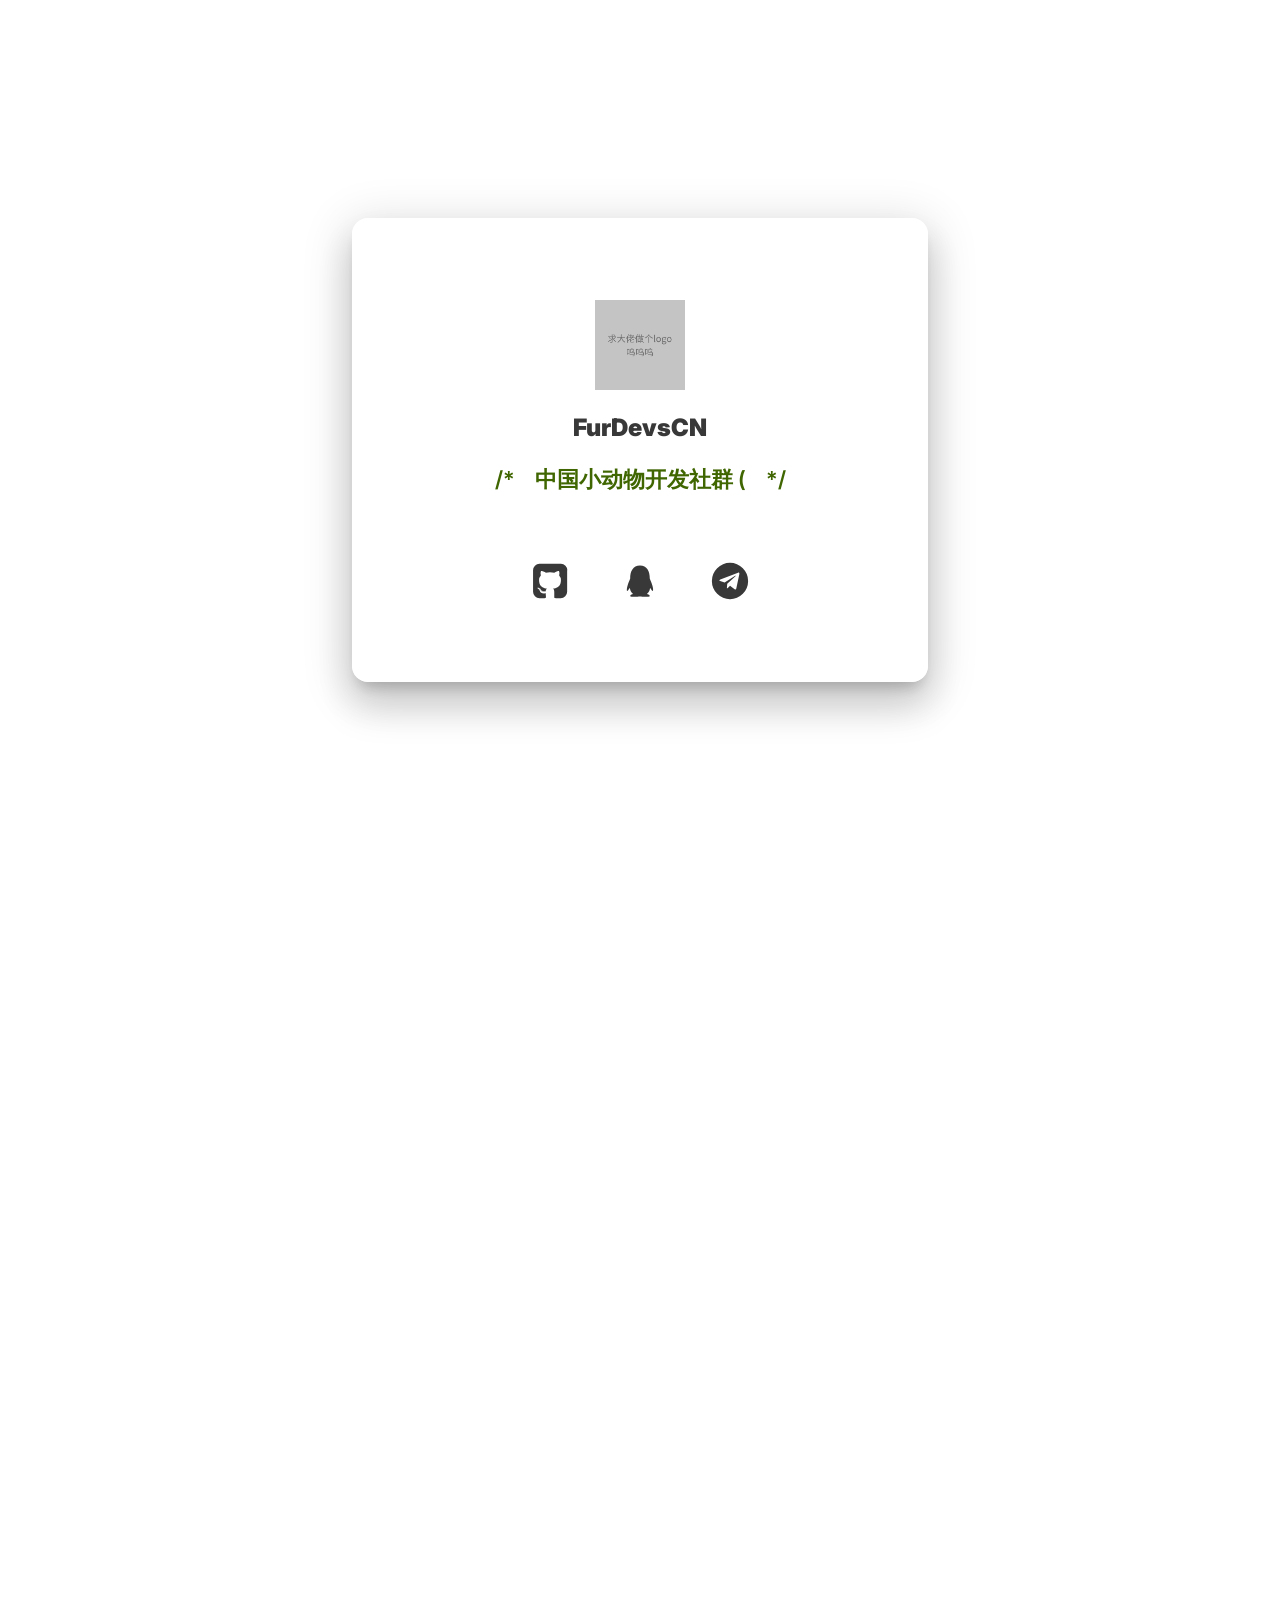
==== docs/index.html @ 35a9b88a "小优化一下 增加 字重 修改 卡片不透明度 增加 悬浮提示的文字阴影 修改 ”注释“的颜色" ====
<!doctype html>
<html>

<head>
    <meta charset="utf-8">
    <meta name="viewport" content="width=device-width,initial-scale=1.0,maximum-scale=1.0,user-scalable=0">
    <meta lang="zh-cn">
    <title>FurDevsCN</title>
    <link rel="preconnect" href="https://fonts.gstatic.com">
    <link href="https://fonts.googleapis.com/css2?family=Inter:wght@300;400;500;600;700&display=swap" rel="stylesheet">
    <script src="index.js"></script>
    <link rel="stylesheet" href="index.css">
    <!--

    FurDevsCN Index (https://github.com/FurDevsCN/FurDevsCN)

    由以下成员制作

    大笨比玖叁 (@colour93 https://github.com/colour93)

	银灵魂酱 (@yinlinghunjiang https://github.com/yinlinghunjiang)

    大笨比夙宸 (@SuChenawa https://github.com/suchenawa)

    欢迎加入小动物开发交流群 https://dev.furl.ltd

-->
</head>

<body>
    <div class="page p-1">
        <div class="card">
            <div class="logo">
                <p style="text-align: center;">

                    <img src="assets/temp_logo.png" alt="临时logo" width="100px" height="90px">

                </p>
                <span>FurDevsCN</span>
            </div>
            <div class="bio">
                <span>/* </span>
                <p class="bio-text">_</p>
                <span> */</span>
            </div>
            <div class="contact">
                <a aria-label="GitHub @FurDevsCN" href="https://github.com/FurDevsCN" class="github">
                    <svg class="svglogo textcolor-gray"
                        style="vertical-align: middle;fill: currentColor;overflow: hidden;" viewBox="0 0 1024 1024"
                        version="1.1" xmlns="http://www.w3.org/2000/svg" p-id="4235">
                        <path
                            d="M298.285714 772.571429q-4.571429 5.142857-11.428571-1.714286-7.428571-6.285714-2.285714-10.857143 4.571429-5.142857 11.428571 1.714286 6.857143 6.285714 2.285714 10.857143zm-24-34.857143q5.142857 6.857143 0 10.857143-4.571429 3.428571-9.714286-4t0-10.285714q5.142857-4 9.714286 3.428571zm-34.857143-34.285714q-2.857143 4-7.428571 1.142857-5.714286-2.857143-4-6.857143 1.714286-2.857143 7.428571-1.142857 5.714286 2.857143 4 6.857143zm17.714286 19.428571q-3.428571 4-9.142857-1.714286-5.142857-6.285714-1.142857-9.142857 3.428571-3.428571 9.142857 1.714286 5.142857 6.285714 1.142857 9.142857zm73.714286 64q-2.285714 6.857143-10.857143 3.428571-9.714286-2.285714-7.428571-8.571429t10.857143-4q9.142857 2.857143 7.428571 9.142857zm36 2.857143q0 6.285714-9.142857 6.285714-9.714286 1.142857-9.714286-6.285714 0-6.285714 9.142857-6.285714 9.714286-1.142857 9.714286 6.285714zm33.142857-5.714286q1.142857 5.714286-8 8t-10.285714-4.571429 8-8.571429q9.142857-1.142857 10.285714 5.142857zm550.857143-546.285714l0 548.571429q0 68-48.285714 116.285714t-116.285714 48.285714l-128 0q-9.142857 0-14-0.571429t-11.142857-2.857143-9.142857-8.285714-2.857143-15.714286l0-136.571429q0-55.428571-29.714286-81.142857 32.571429-3.428571 58.571429-10.285714t53.714286-22.285714 46.285714-38 30.285714-60 11.714286-86q0-69.142857-45.142857-117.714286 21.142857-52-4.571429-116.571429-16-5.142857-46.285714 6.285714t-52.571429 25.142857l-21.714286 13.714286q-53.142857-14.857143-109.714286-14.857143t-109.714286 14.857143q-9.142857-6.285714-24.285714-15.428571t-47.714286-22-49.142857-7.714286q-25.142857 64.571429-4 116.571429-45.142857 48.571429-45.142857 117.714286 0 48.571429 11.714286 85.714286t30 60 46 38.285714 53.714286 22.285714 58.571429 10.285714q-22.857143 20.571429-28 58.857143-12 5.714286-25.714286 8.571429t-32.571429 2.857143-37.428571-12.285714-31.714286-35.714286q-10.857143-18.285714-27.714286-29.714286t-28.285714-13.714286l-11.428571-1.714286q-12 0-16.571429 2.571429t-2.857143 6.571429 5.142857 8 7.428571 6.857143l4 2.857143q12.571429 5.714286 24.857143 21.714286t18 29.142857l5.714286 13.142857q7.428571 21.714286 25.142857 35.142857t38.285714 17.142857 39.714286 4 31.714286-2l13.142857-2.285714q0 21.714286 2.857143 58.857143t2.857143 38.857143q0 12.571429-6.285714 19.142857t-12.571429 7.428571-18.857143 0.857143l-128 0q-68 0-116.285714-48.285714t-48.285714-116.285714l0-548.571429q0-68 48.285714-116.285714t116.285714-48.285714l548.571429 0q68 0 116.285714 48.285714t48.285714 116.285714z"
                            p-id="4236"></path>
                    </svg>
                </a>
                <br>
                <a aria-label="QQ群 小动物开发/运维/搞机交流群" href="https://jq.qq.com/?_wv=1027&k=QKvgHdm9" class="qq">
                    <svg class="svglogo textcolor-gray"
                        style="vertical-align: middle;fill: currentColor;overflow: hidden;" viewBox="0 0 1024 1024"
                        version="1.1" xmlns="http://www.w3.org/2000/svg" p-id="8437">
                        <path
                            d="M824.8 613.2c-16-51.4-34.4-94.6-62.7-165.3C766.5 262.2 689.3 112 511.5 112 331.7 112 256.2 265.2 261 447.9c-28.4 70.8-46.7 113.7-62.7 165.3-34 109.5-23 154.8-14.6 155.8 18 2.2 70.1-82.4 70.1-82.4 0 49 25.2 112.9 79.8 159-26.4 8.1-85.7 29.9-71.6 53.8 11.4 19.3 196.2 12.3 249.5 6.3 53.3 6 238.1 13 249.5-6.3 14.1-23.8-45.3-45.7-71.6-53.8 54.6-46.2 79.8-110.1 79.8-159 0 0 52.1 84.6 70.1 82.4 8.5-1.1 19.5-46.4-14.5-155.8z"
                            p-id="8438"></path>
                    </svg>
                </a>
                <br>
                <a aria-label="Telegram FurDevsCN" href="https://t.me/+3K4rLqWajd41MmY1" class="telegram">
                    <svg class="svglogo textcolor-gray"
                        style="vertical-align: middle;fill: currentColor;overflow: hidden;" viewBox="0 0 1024 1024"
                        version="1.1" xmlns="http://www.w3.org/2000/svg" p-id="8424">
                        <path d="M512 512m-464 0a464 464 0 1 0 928 0 464 464 0 1 0-928 0Z" p-id="8425"></path>
                        <path
                            d="M750.56 336l-77.28 364.8c-5.76 25.76-20.96 32-42.56 20l-117.76-86.72L456.16 688a29.76 29.76 0 0 1-23.68 11.52l8.48-119.84L659.04 384c9.6-8.48-1.92-13.12-14.72-4.8L374.56 548.32 258.56 512c-25.28-8-25.76-25.28 5.12-37.44l454.24-175.04c21.12-7.84 39.52 4.48 32.64 36.48z"
                            fill="#FFFFFF" p-id="8426"></path>
                    </svg>
                </a>
            </div>
        </div>
    </div>
    <div class="page p-2"></div>
</body>
<script src="https://static.furl.ltd/console.js"></script>

</html>
---- docs/index.css ----
/*
 * index.css
 */

/* 背景样式 */

body {
  width: 100%;
  height: 100%;
  background: url(https://api.sunweihu.com/api/bing1/api.php) no-repeat center center fixed;
  position: fixed;
  z-index:-1;
  -moz-background-size: cover;
  /*背景图片拉伸以铺满全屏*/
  -ms-background-size: cover;
  -webkit-background-size: cover;
  background-size: cover;
  -o-background-size: cover;
  font-family: "Inter", sans-serif;
}
.card {
  /* flex 布局居中 */
  display: flex;
  flex-direction: column;
  justify-content: center;
  align-items: center;
  min-width: 500px;
  max-width: 600px;
  width: 40%;
  min-height: 400px;
  padding: 2rem;
  border-radius: 1rem;
  background: rgba(255, 255, 255, 0.5);
  -webkit-backdrop-filter: blur(40px);
  backdrop-filter: blur(5px);
  z-index: 10001;
  transition: color 0.25s, background-color 0.25s, box-shadow 0.25s, left 0.25s, opacity 0.25s, top 0.25s, width 0.25s, height 0.25s;
  box-shadow: 0 24px 38px 3px rgba(0, 0, 0, 0.14),
                0 9px 46px 8px rgba(0, 0, 0, 0.12),
                0 11px 15px -7px rgba(0, 0, 0, 0.2);
}

/* 核心内容布局 */

:root {
  /* --gray-bg: #fbfbfb; */
  --gray: #707070;
  --gray-dark: #383838;
  --note-green: #3f6600;
  --github-purple: #6e34da;
  --qq-light-blue: #1890ff;
  --tg-blue: #30a3e6;
}

body,
.p-1 {
  flex-direction: column;
}

body,
.page {
  display: flex;
  margin: 0;
  background-color: var(--gray-bg);
}

.page {
  min-height: 100vh;
}

.p-1 {
  text-align: center;
  justify-content: center;
  align-items: center;
}

span,
p {
  color: var(--gray-dark);
}

.logo {
  display: flex;
  flex-direction: column;
  align-items: center;
}

.logo img {
  max-width: 150px;
  width: auto;
}

.logo span {
  margin: 3px;
  font-size: 24px;
  color: var(--gray-dark);
  font-weight: 900;
}

.contact {
  margin-top: 30px;
  display: flex;
}

.contact a {
  display: block;
  text-decoration: none;
  font-size: 18px;
  text-shadow: 0 0 10px rgba(255, 255, 255, 0.384);
}

.svglogo{
  width: 40px;
}

a.github {
  color: var(--github-purple);
  margin: 0px 10px;
  line-height: 40px;
}

a.qq {
  color: var(--qq-light-blue);
  margin: 0px 10px;
  line-height: 40px;
}

a.telegram {
  color: var(--tg-blue);
  margin: 0px 10px;
  line-height: 40px;
}

.bio {
  margin: 20px 0;
  display: flex;
  flex-direction: row;
  justify-content: center;
  align-items: baseline;
}

.bio p,
.bio span {
  margin: 0 10px;
  font-size: 22px;
  color: var(--note-green);
  font-weight: 600;
}

.bio-text {
  display: inline-block;
  position: relative;
}

.bio-text::after {
  content: " ";
  position: absolute;
  right: -6px;
  top: 5px;
  height: 22px;
  width: 3px;
  animation: insert 1s steps(1) infinite;
}

@keyframes insert {
  0%,
  100% {
    background-color: var(--gray);
  }

  50% {
    background-color: transparent;
  }
}

.textcolor-gray{
  color: var(--gray-dark);
}
.contact a{
  background-color:rgb(205, 217, 191, 0) ;
  padding: 15px;
  border-radius: 25px;
  transition: .25s;
  transition-property: all;
  transition-duration: 0.25s;
  transition-timing-function: ease;
  transition-delay: 0s;
}
.contact a:hover{
  background-color: rgba(205, 217, 191, 0.8);
  transition: .25s;
  transition-property: all;
  transition-duration: 0.25s;
  transition-timing-function: ease;
  transition-delay: 0s;
}
.contact a[aria-label]:hover:after {

  content: attr(aria-label);
  position: absolute;
  bottom: 0px;
  left: 0;
  background-color:rgba(205, 217, 191, 0) ;
  width: 100%;
  border-radius: 0px 0px 20px 20px;

}
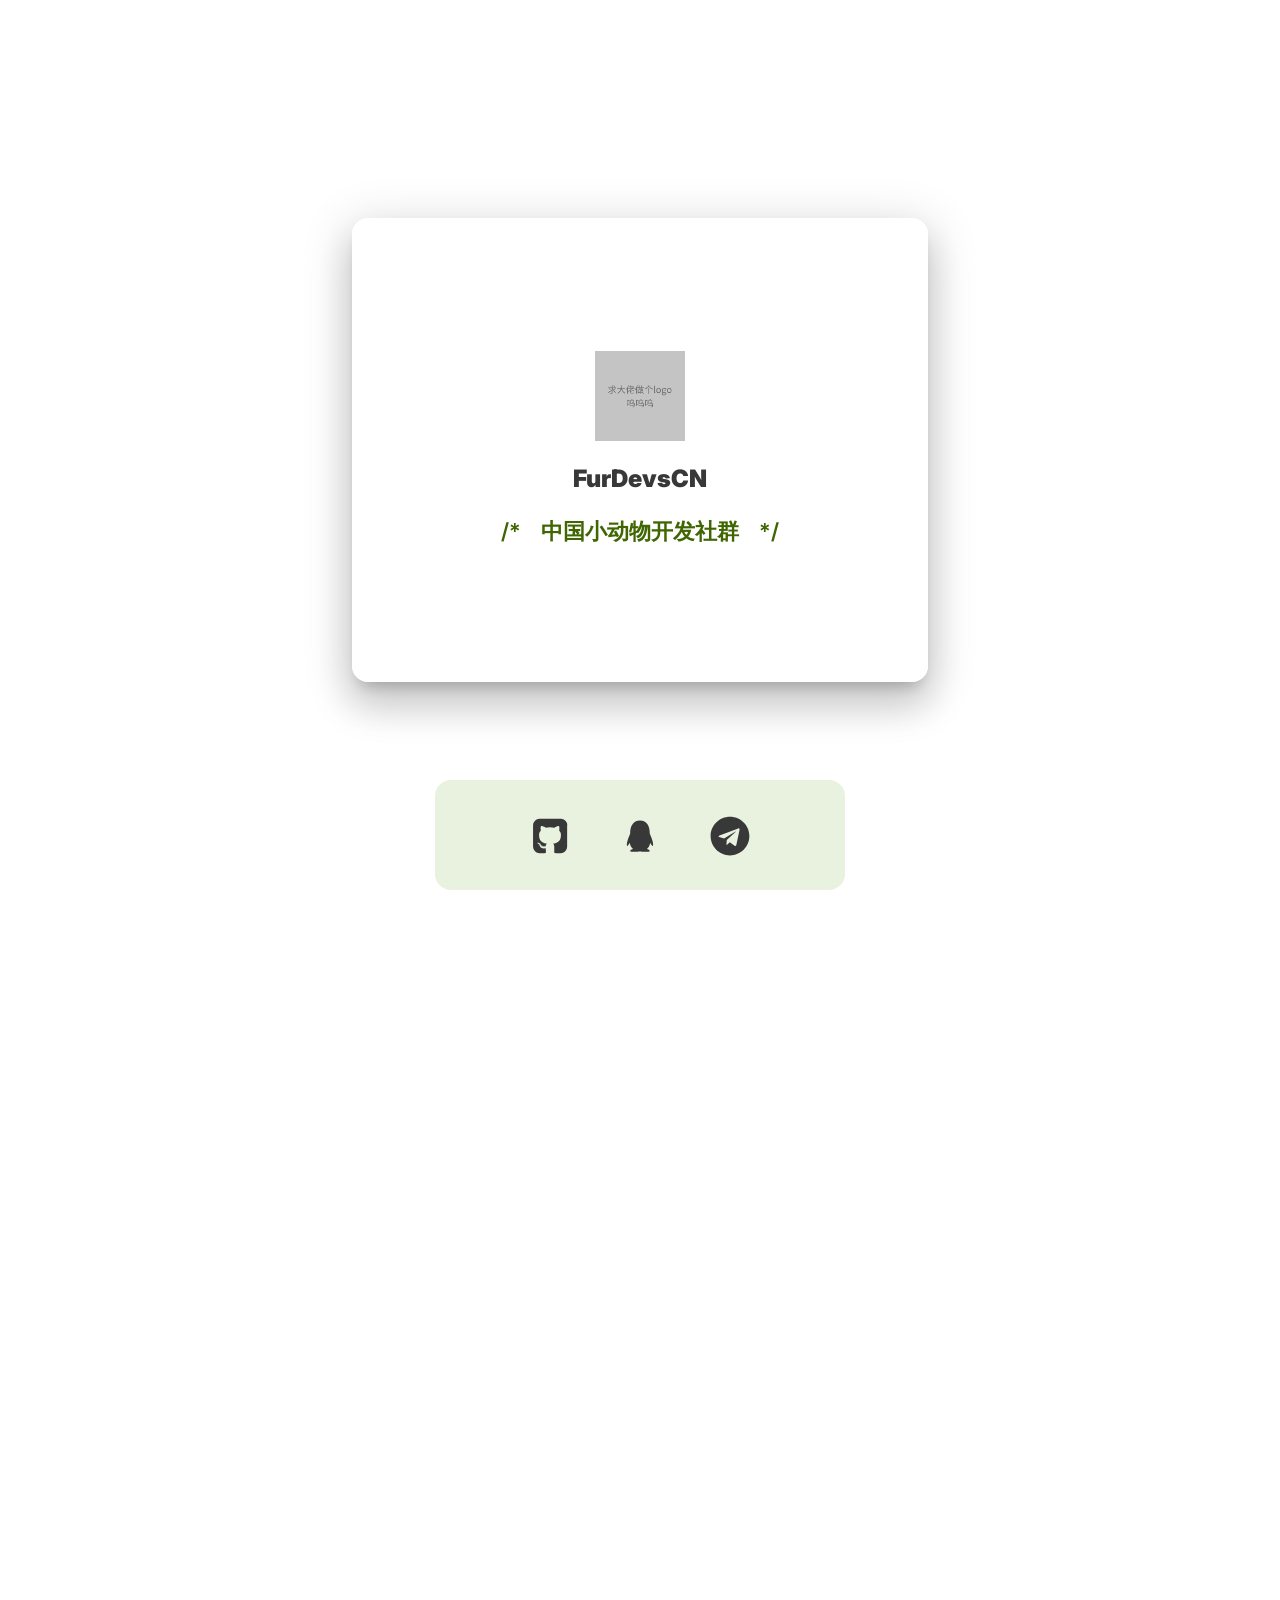
==== commit aef3fb56: "分离了Contact，修改了部分样式" ====
--- a/docs/index.html
+++ b/docs/index.html
@@ -43,8 +43,13 @@
                 <p class="bio-text">_</p>
                 <span> */</span>
             </div>
+
+        </div>
+    </div>
+    <div class="fixed-navigationbar">
+        <div class="contact-card">
             <div class="contact">
-                <a aria-label="GitHub @FurDevsCN" href="https://github.com/FurDevsCN" class="github">
+                <a href="https://github.com/FurDevsCN" class="github">
                     <svg class="svglogo textcolor-gray"
                         style="vertical-align: middle;fill: currentColor;overflow: hidden;" viewBox="0 0 1024 1024"
                         version="1.1" xmlns="http://www.w3.org/2000/svg" p-id="4235">
@@ -54,7 +59,7 @@
                     </svg>
                 </a>
                 <br>
-                <a aria-label="QQ群 小动物开发/运维/搞机交流群" href="https://jq.qq.com/?_wv=1027&k=QKvgHdm9" class="qq">
+                <a href="https://jq.qq.com/?_wv=1027&k=QKvgHdm9" class="qq">
                     <svg class="svglogo textcolor-gray"
                         style="vertical-align: middle;fill: currentColor;overflow: hidden;" viewBox="0 0 1024 1024"
                         version="1.1" xmlns="http://www.w3.org/2000/svg" p-id="8437">
@@ -64,18 +69,18 @@
                     </svg>
                 </a>
                 <br>
-                <a aria-label="Telegram FurDevsCN" href="https://t.me/+3K4rLqWajd41MmY1" class="telegram">
+                <a href="https://t.me/+3K4rLqWajd41MmY1" class="telegram">
                     <svg class="svglogo textcolor-gray"
                         style="vertical-align: middle;fill: currentColor;overflow: hidden;" viewBox="0 0 1024 1024"
-                        version="1.1" xmlns="http://www.w3.org/2000/svg" p-id="8424">
-                        <path d="M512 512m-464 0a464 464 0 1 0 928 0 464 464 0 1 0-928 0Z" p-id="8425"></path>
+                        version="1.1" xmlns="http://www.w3.org/2000/svg" p-id="1431">
                         <path
-                            d="M750.56 336l-77.28 364.8c-5.76 25.76-20.96 32-42.56 20l-117.76-86.72L456.16 688a29.76 29.76 0 0 1-23.68 11.52l8.48-119.84L659.04 384c9.6-8.48-1.92-13.12-14.72-4.8L374.56 548.32 258.56 512c-25.28-8-25.76-25.28 5.12-37.44l454.24-175.04c21.12-7.84 39.52 4.48 32.64 36.48z"
-                            fill="#FFFFFF" p-id="8426"></path>
+                            d="M512 16C238 16 16 238 16 512s222 496 496 496 496-222 496-496S786 16 512 16z m243.6 339.8l-81.4 383.6c-6 27.2-22.2 33.8-44.8 21l-124-91.4-59.8 57.6c-6.6 6.6-12.2 12.2-25 12.2l8.8-126.2 229.8-207.6c10-8.8-2.2-13.8-15.4-5l-284 178.8-122.4-38.2c-26.6-8.4-27.2-26.6 5.6-39.4l478.2-184.4c22.2-8 41.6 5.4 34.4 39z"
+                            p-id="1432"></path>
                     </svg>
                 </a>
             </div>
         </div>
+
     </div>
     <div class="page p-2"></div>
 </body>
--- a/docs/index.css
+++ b/docs/index.css
@@ -9,7 +9,7 @@
   height: 100%;
   background: url(https://api.sunweihu.com/api/bing1/api.php) no-repeat center center fixed;
   position: fixed;
-  z-index:-1;
+  z-index: -1;
   -moz-background-size: cover;
   /*背景图片拉伸以铺满全屏*/
   -ms-background-size: cover;
@@ -18,6 +18,7 @@
   -o-background-size: cover;
   font-family: "Inter", sans-serif;
 }
+
 .card {
   /* flex 布局居中 */
   display: flex;
@@ -33,11 +34,11 @@
   background: rgba(255, 255, 255, 0.5);
   -webkit-backdrop-filter: blur(40px);
   backdrop-filter: blur(5px);
-  z-index: 10001;
+  z-index: 10000;
   transition: color 0.25s, background-color 0.25s, box-shadow 0.25s, left 0.25s, opacity 0.25s, top 0.25s, width 0.25s, height 0.25s;
   box-shadow: 0 24px 38px 3px rgba(0, 0, 0, 0.14),
-                0 9px 46px 8px rgba(0, 0, 0, 0.12),
-                0 11px 15px -7px rgba(0, 0, 0, 0.2);
+    0 9px 46px 8px rgba(0, 0, 0, 0.12),
+    0 11px 15px -7px rgba(0, 0, 0, 0.2);
 }
 
 /* 核心内容布局 */
@@ -98,7 +99,7 @@
 }
 
 .contact {
-  margin-top: 30px;
+
   display: flex;
 }
 
@@ -109,7 +110,55 @@
   text-shadow: 0 0 10px rgba(255, 255, 255, 0.384);
 }
 
-.svglogo{
+.contact a {
+  background-color: rgb(205, 217, 191, 0);
+  padding: 15px;
+  border-radius: 25px;
+  transition: .25s;
+  transition-property: all;
+  transition-duration: 0.25s;
+  transition-timing-function: ease;
+  transition-delay: 0s;
+}
+
+.contact a:hover {
+  background-color: rgba(205, 217, 191, 0.8);
+  transition: .25s;
+  transition-property: all;
+  transition-duration: 0.25s;
+  transition-timing-function: ease;
+  transition-delay: 0s;
+}
+
+.fixed-navigationbar {
+  position: fixed;
+  width: 100%;
+  pointer-events: none;
+  bottom: 10px;
+  z-index: 10001;
+}
+
+.contact-card {
+  /* flex 布局居中 */
+  display: flex;
+  flex-direction: column;
+  justify-content: center;
+  align-items: center;
+  margin: 0 auto;
+  padding: 5px;
+  border-radius: 1rem;
+  background: rgba(227, 239, 214, 0.8);
+  -webkit-backdrop-filter: blur(40px);
+  backdrop-filter: blur(5px);
+  z-index: 10001;
+  transition: color 0.25s, background-color 0.25s, box-shadow 0.25s, left 0.25s, opacity 0.25s, top 0.25s, width 0.25s, height 0.25s;
+  text-align: center;
+  width: 400px;
+  height: 100px;
+  pointer-events: all;
+}
+
+.svglogo {
   width: 40px;
 }
 
@@ -132,6 +181,8 @@
 }
 
 .bio {
+  line-height: 30px;
+  height: 30px;
   margin: 20px 0;
   display: flex;
   flex-direction: row;
@@ -163,6 +214,7 @@
 }
 
 @keyframes insert {
+
   0%,
   100% {
     background-color: var(--gray);
@@ -173,35 +225,6 @@
   }
 }
 
-.textcolor-gray{
+.textcolor-gray {
   color: var(--gray-dark);
-}
-.contact a{
-  background-color:rgb(205, 217, 191, 0) ;
-  padding: 15px;
-  border-radius: 25px;
-  transition: .25s;
-  transition-property: all;
-  transition-duration: 0.25s;
-  transition-timing-function: ease;
-  transition-delay: 0s;
-}
-.contact a:hover{
-  background-color: rgba(205, 217, 191, 0.8);
-  transition: .25s;
-  transition-property: all;
-  transition-duration: 0.25s;
-  transition-timing-function: ease;
-  transition-delay: 0s;
-}
-.contact a[aria-label]:hover:after {
-
-  content: attr(aria-label);
-  position: absolute;
-  bottom: 0px;
-  left: 0;
-  background-color:rgba(205, 217, 191, 0) ;
-  width: 100%;
-  border-radius: 0px 0px 20px 20px;
-
 }
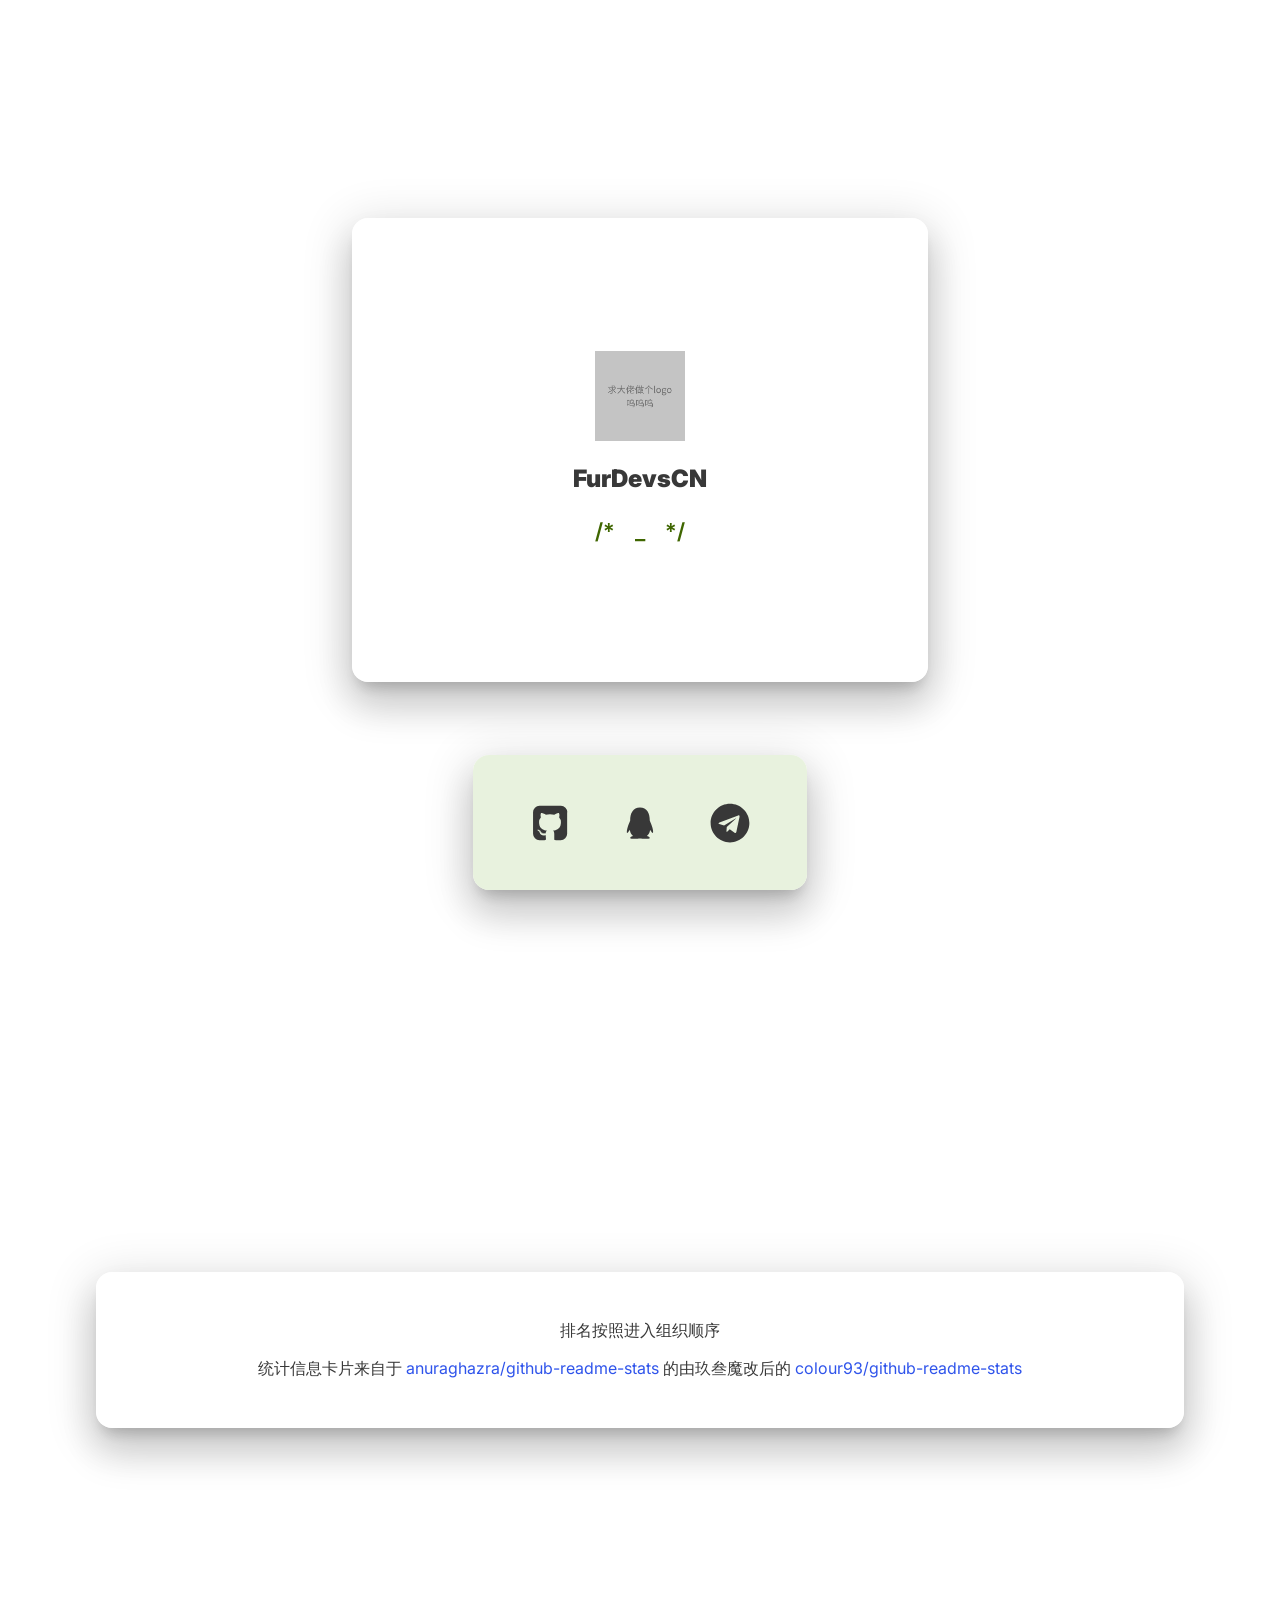
==== commit e5da4e1f: "增加了第二页，优化了下布局 增加 第二页（成员页 更新 contact card 改为上滑自动隐藏 更新 将函数打包 更新 响应式" ====
--- a/docs/index.html
+++ b/docs/index.html
@@ -8,8 +8,8 @@
     <title>FurDevsCN</title>
     <link rel="preconnect" href="https://fonts.gstatic.com">
     <link href="https://fonts.googleapis.com/css2?family=Inter:wght@300;400;500;600;700&display=swap" rel="stylesheet">
-    <script src="index.js"></script>
     <link rel="stylesheet" href="index.css">
+    <link rel="stylesheet" href="index.mobile.css">
     <!--
 
     FurDevsCN Index (https://github.com/FurDevsCN/FurDevsCN)
@@ -29,12 +29,10 @@
 
 <body>
     <div class="page p-1">
-        <div class="card">
+        <div class="card card-intro">
             <div class="logo">
                 <p style="text-align: center;">
-
                     <img src="assets/temp_logo.png" alt="临时logo" width="100px" height="90px">
-
                 </p>
                 <span>FurDevsCN</span>
             </div>
@@ -43,11 +41,10 @@
                 <p class="bio-text">_</p>
                 <span> */</span>
             </div>
-
         </div>
     </div>
     <div class="fixed-navigationbar">
-        <div class="contact-card">
+        <div class="card contact-card">
             <div class="contact">
                 <a href="https://github.com/FurDevsCN" class="github">
                     <svg class="svglogo textcolor-gray"
@@ -80,10 +77,20 @@
                 </a>
             </div>
         </div>
-
     </div>
-    <div class="page p-2"></div>
+    <div class="page p-2">
+        <div class="card card-member">
+            <div class="card-member-list"></div>
+            <div class="card-member-desc">
+                <p>排名按照进入组织顺序</p>
+                <p>统计信息卡片来自于 <a href="https://github.com/anuraghazra/github-readme-stats" target="_blank">anuraghazra/github-readme-stats</a> 的由玖叁魔改后的 <a href="https://github.com/colour93/github-readme-stats" target="_blank">colour93/github-readme-stats</a></p>
+            </div>
+        </div>
+    </div>
 </body>
+<script src="https://fur233.oss-cn-hangzhou.aliyuncs.com/common/js/axios.min.js"></script>
+<script src="https://fur233.oss-cn-hangzhou.aliyuncs.com/common/js/headroom.min.js"></script>
+<script src="index.js"></script>
 <script src="https://static.furl.ltd/console.js"></script>
 
 </html>
--- a/docs/index.css
+++ b/docs/index.css
@@ -1,6 +1,18 @@
 /*
  * index.css
  */
+
+/* 某些 js 所需样式 */
+.headroom {
+  will-change: transform;
+  transition: transform 200ms cubic-bezier(1,0.22,0,0.84);
+}
+.headroom--pinned {
+  transform: translateY(0%);
+}
+.headroom--unpinned {
+  transform: translateY(calc(100% + 10px));
+}
 
 /* 背景样式 */
 
@@ -8,7 +20,7 @@
   width: 100%;
   height: 100%;
   background: url(https://api.sunweihu.com/api/bing1/api.php) no-repeat center center fixed;
-  position: fixed;
+  /* position: fixed; */
   z-index: -1;
   -moz-background-size: cover;
   /*背景图片拉伸以铺满全屏*/
@@ -17,18 +29,15 @@
   background-size: cover;
   -o-background-size: cover;
   font-family: "Inter", sans-serif;
-}
-
+  overflow: auto;
+}
+
+body::-webkit-scrollbar {
+  display: none;
+}
+
+/* 卡片总体样式 */
 .card {
-  /* flex 布局居中 */
-  display: flex;
-  flex-direction: column;
-  justify-content: center;
-  align-items: center;
-  min-width: 500px;
-  max-width: 600px;
-  width: 40%;
-  min-height: 400px;
   padding: 2rem;
   border-radius: 1rem;
   background: rgba(255, 255, 255, 0.5);
@@ -41,6 +50,19 @@
     0 11px 15px -7px rgba(0, 0, 0, 0.2);
 }
 
+/* 介绍卡片样式 */
+.card.card-intro {
+  /* flex 布局居中 */
+  display: flex;
+  flex-direction: column;
+  justify-content: center;
+  align-items: center;
+  min-width: 500px;
+  max-width: 600px;
+  width: 40%;
+  min-height: 400px;
+}
+
 /* 核心内容布局 */
 
 :root {
@@ -51,6 +73,7 @@
   --github-purple: #6e34da;
   --qq-light-blue: #1890ff;
   --tg-blue: #30a3e6;
+  --link-blue: #2f54eb;
 }
 
 body,
@@ -68,6 +91,8 @@
 .page {
   min-height: 100vh;
 }
+
+/* 第一页样式 */
 
 .p-1 {
   text-align: center;
@@ -134,6 +159,8 @@
   position: fixed;
   width: 100%;
   pointer-events: none;
+  display: flex;
+  justify-content: center;
   bottom: 10px;
   z-index: 10001;
 }
@@ -144,17 +171,9 @@
   flex-direction: column;
   justify-content: center;
   align-items: center;
-  margin: 0 auto;
-  padding: 5px;
-  border-radius: 1rem;
   background: rgba(227, 239, 214, 0.8);
-  -webkit-backdrop-filter: blur(40px);
-  backdrop-filter: blur(5px);
   z-index: 10001;
   transition: color 0.25s, background-color 0.25s, box-shadow 0.25s, left 0.25s, opacity 0.25s, top 0.25s, width 0.25s, height 0.25s;
-  text-align: center;
-  width: 400px;
-  height: 100px;
   pointer-events: all;
 }
 
@@ -227,4 +246,74 @@
 
 .textcolor-gray {
   color: var(--gray-dark);
+}
+
+/* 第二页样式 */
+
+.p-2 {
+  align-items: center;
+  justify-content: center;
+  height: 100%;
+}
+
+.card.card-member {
+  max-width: 1440px;
+  max-height: 80vh;
+  width: 80vw;
+
+  overflow: auto;
+
+  z-index: 2;
+}
+
+.card-member-list {
+  display: flex;
+  flex-direction: row;
+  flex-wrap: wrap;
+
+  width: 100%;
+  
+  justify-content: space-around;
+}
+
+.card.card-member::-webkit-scrollbar {
+  /* 滚动条整体 */
+  width: 10px;
+  border-radius: 5px;
+  transition: color 0.25s, background-color 0.25s, box-shadow 0.25s;
+}
+
+.card.card-member::-webkit-scrollbar-track {
+  /* 滚动条轨道 */
+  background-color: rgb(204, 204, 204);
+  border-radius: 10px;
+}
+
+.card.card-member::-webkit-scrollbar-thumb {
+  /* 滚动条里面的滑块 */
+  background-color: rgba(113, 113, 113, 0.6);
+  border-radius: 10px;
+  
+}
+
+.card.card-member::-webkit-scrollbar-thumb:hover {
+  background-color: rgba(113, 113, 113);
+}
+
+.card-member-item img {
+  width: 100%;
+}
+
+.card-member-item {
+  margin: 15px 0;
+  width: 400px;
+}
+
+.card-member-desc {
+  text-align: center;
+}
+
+.card-member-desc a {
+  text-decoration: none;
+  color: var(--link-blue)
 }
--- a/docs/index.mobile.css
+++ b/docs/index.mobile.css
@@ -0,0 +1,29 @@
+/*
+ * index.moblie.css
+ * 响应式
+ */
+
+@media screen and ( max-width: 414px ) and ( min-width: 0px ) {
+    .page::after {
+        content: '';
+        height: 20vh;
+    }
+
+    .card.card-intro {
+        width: 90vw;
+        min-width: 0;
+        padding: 0;
+    }
+
+    /* 第二页样式 */
+
+    .card.card-member {
+        max-height: 90vh;
+        max-width: 95vw;
+        padding: 1rem;
+    }
+
+    .card-member-item {
+        width: 100%;
+    }
+}
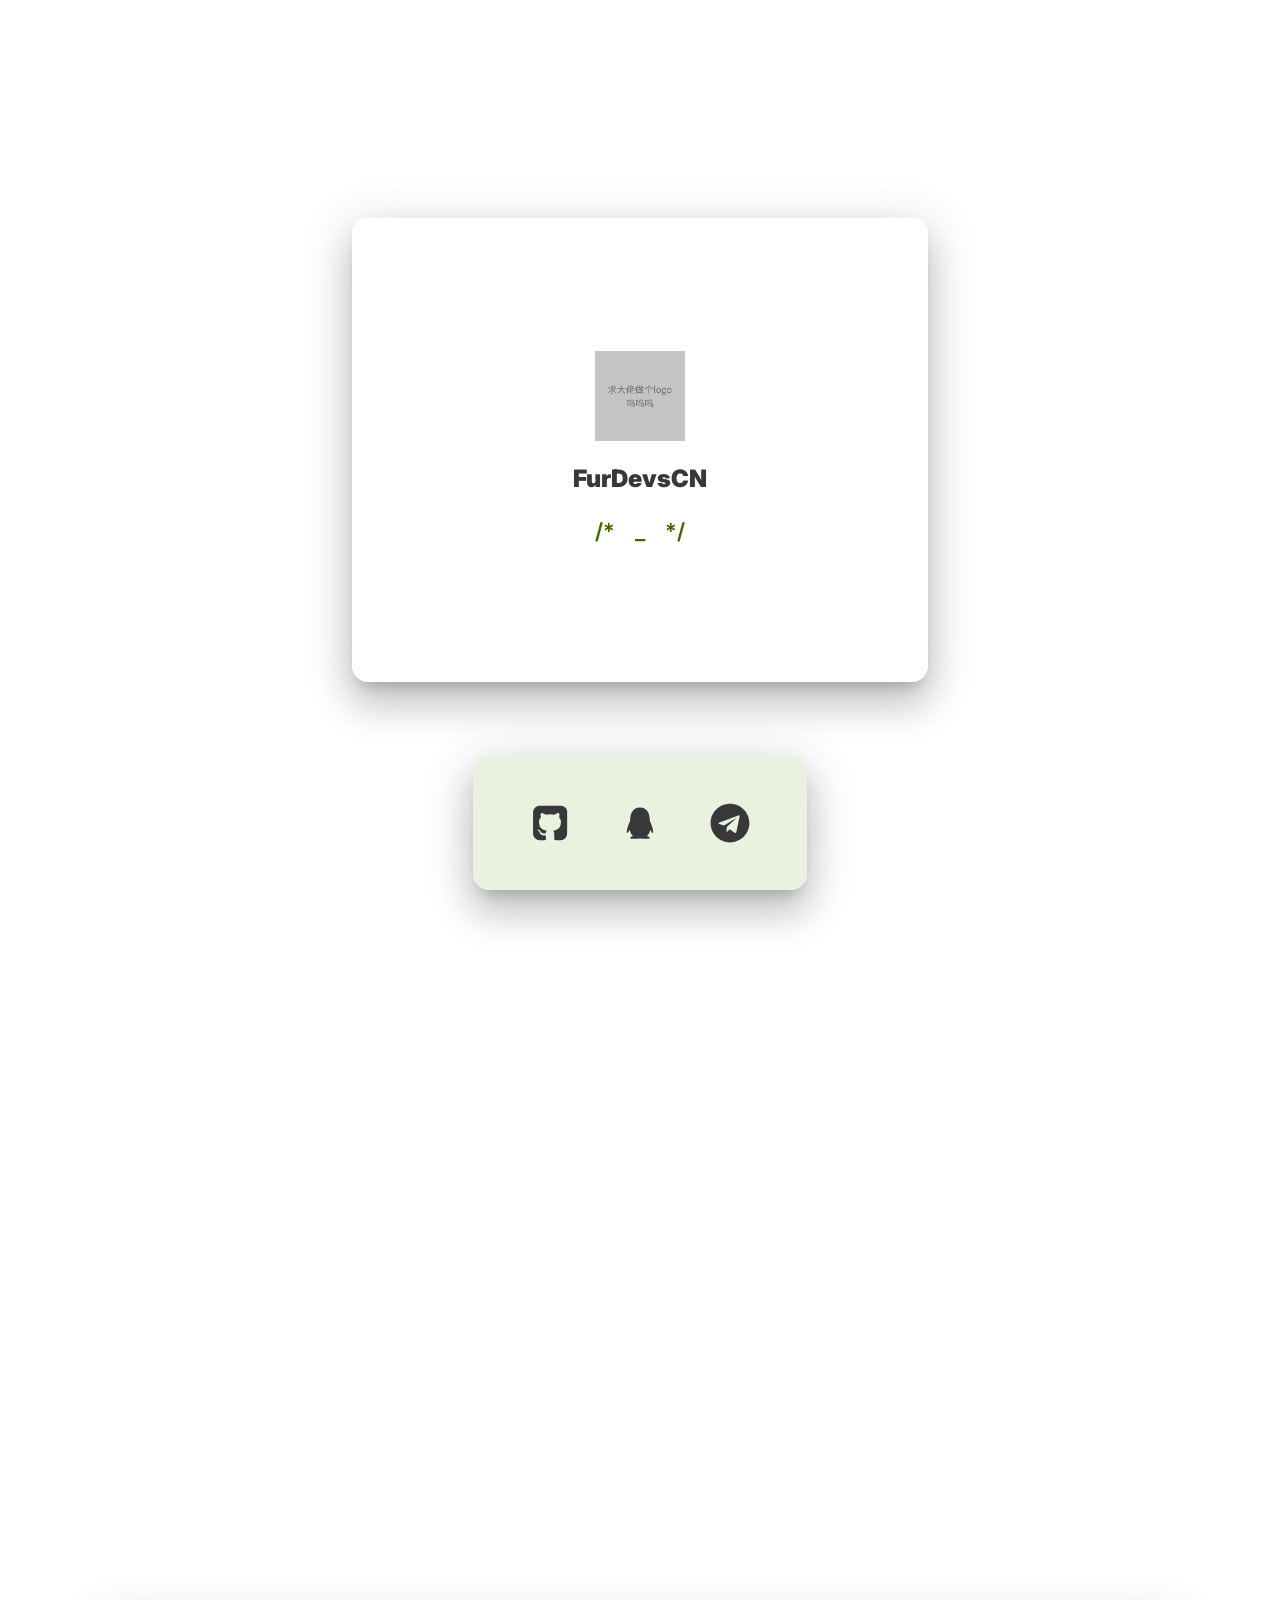
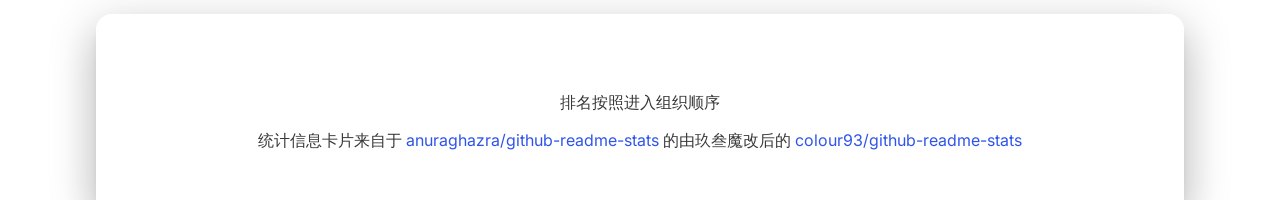
==== commit 18256cd3: "增加了一个Actionbar" ====
--- a/docs/index.html
+++ b/docs/index.html
@@ -78,12 +78,22 @@
             </div>
         </div>
     </div>
-    <div class="page p-2">
-        <div class="card card-member">
-            <div class="card-member-list"></div>
-            <div class="card-member-desc">
-                <p>排名按照进入组织顺序</p>
-                <p>统计信息卡片来自于 <a href="https://github.com/anuraghazra/github-readme-stats" target="_blank">anuraghazra/github-readme-stats</a> 的由玖叁魔改后的 <a href="https://github.com/colour93/github-readme-stats" target="_blank">colour93/github-readme-stats</a></p>
+    <div class=" page p-2">
+        <div class="glass-card-background">
+            <div class="p-2-actionbar">
+                <div class="actionbar" style="height: 6px;"></div>
+            </div>
+            <div class=" card card-member">
+                <div>
+                    <div class="card-member-list"></div>
+                    <div class="card-member-desc">
+                        <p>排名按照进入组织顺序</p>
+                        <p>统计信息卡片来自于 <a href="https://github.com/anuraghazra/github-readme-stats"
+                                target="_blank">anuraghazra/github-readme-stats</a> 的由玖叁魔改后的 <a
+                                href="https://github.com/colour93/github-readme-stats"
+                                target="_blank">colour93/github-readme-stats</a></p>
+                    </div>
+                </div>
             </div>
         </div>
     </div>
--- a/docs/index.css
+++ b/docs/index.css
@@ -5,11 +5,13 @@
 /* 某些 js 所需样式 */
 .headroom {
   will-change: transform;
-  transition: transform 200ms cubic-bezier(1,0.22,0,0.84);
-}
+  transition: transform 200ms cubic-bezier(1, 0.22, 0, 0.84);
+}
+
 .headroom--pinned {
   transform: translateY(0%);
 }
+
 .headroom--unpinned {
   transform: translateY(calc(100% + 10px));
 }
@@ -30,6 +32,8 @@
   -o-background-size: cover;
   font-family: "Inter", sans-serif;
   overflow: auto;
+  /* 禁止选中 */
+  user-select: none;
 }
 
 body::-webkit-scrollbar {
@@ -251,28 +255,57 @@
 /* 第二页样式 */
 
 .p-2 {
-  align-items: center;
+  align-items: flex-end;
   justify-content: center;
   height: 100%;
+  background-color: transparent;
+
+}
+/* 操作栏 */
+.p-2-actionbar {
+  padding-top: 22px;
+  height: 30px;
+  width: 100%;
+}
+
+.actionbar {
+  margin: 0 auto;
+  background: rgba(255, 255, 255, 0.5);
+  width: 100px;
+  min-width: 100px;
+  max-width: 50%;
+  border-radius: 5px;
+}
+
+.glass-card-background {
+  background: rgba(255, 255, 255, 0.5);
+  -webkit-backdrop-filter: blur(50px);
+  backdrop-filter: blur(5px);
+  border-radius: 1rem 1rem 0rem 0rem;
+  box-shadow: 0 24px 38px 3px rgba(0, 0, 0, 0.14),
+    0 9px 46px 8px rgba(0, 0, 0, 0.12),
+    0 11px 15px -7px rgba(0, 0, 0, 0.2);
 }
 
 .card.card-member {
+  background-color: transparent;
+  backdrop-filter: blur(0px);
   max-width: 1440px;
   max-height: 80vh;
   width: 80vw;
-
   overflow: auto;
-
-  z-index: 2;
+  z-index: 3;
+  border-radius: 0;
+  padding-top: 10px;
+  box-shadow: none;
 }
 
 .card-member-list {
+  background-color: transparent;
   display: flex;
   flex-direction: row;
   flex-wrap: wrap;
-
-  width: 100%;
-  
+  width: 100%;
   justify-content: space-around;
 }
 
@@ -285,15 +318,16 @@
 
 .card.card-member::-webkit-scrollbar-track {
   /* 滚动条轨道 */
-  background-color: rgb(204, 204, 204);
+  background-color: rgba(204, 204, 204, 0);
   border-radius: 10px;
+  margin: 10px;
 }
 
 .card.card-member::-webkit-scrollbar-thumb {
   /* 滚动条里面的滑块 */
   background-color: rgba(113, 113, 113, 0.6);
   border-radius: 10px;
-  
+
 }
 
 .card.card-member::-webkit-scrollbar-thumb:hover {
--- a/docs/index.mobile.css
+++ b/docs/index.mobile.css
@@ -26,4 +26,13 @@
     .card-member-item {
         width: 100%;
     }
+    
+    .actionbar{
+        margin: 0 auto;
+        background: rgba(255, 255, 255, 0.5);
+        width: 20vw;
+        min-width: 30vw;
+        max-width: 40vw;
+        border-radius: 5px;
+    }
 }
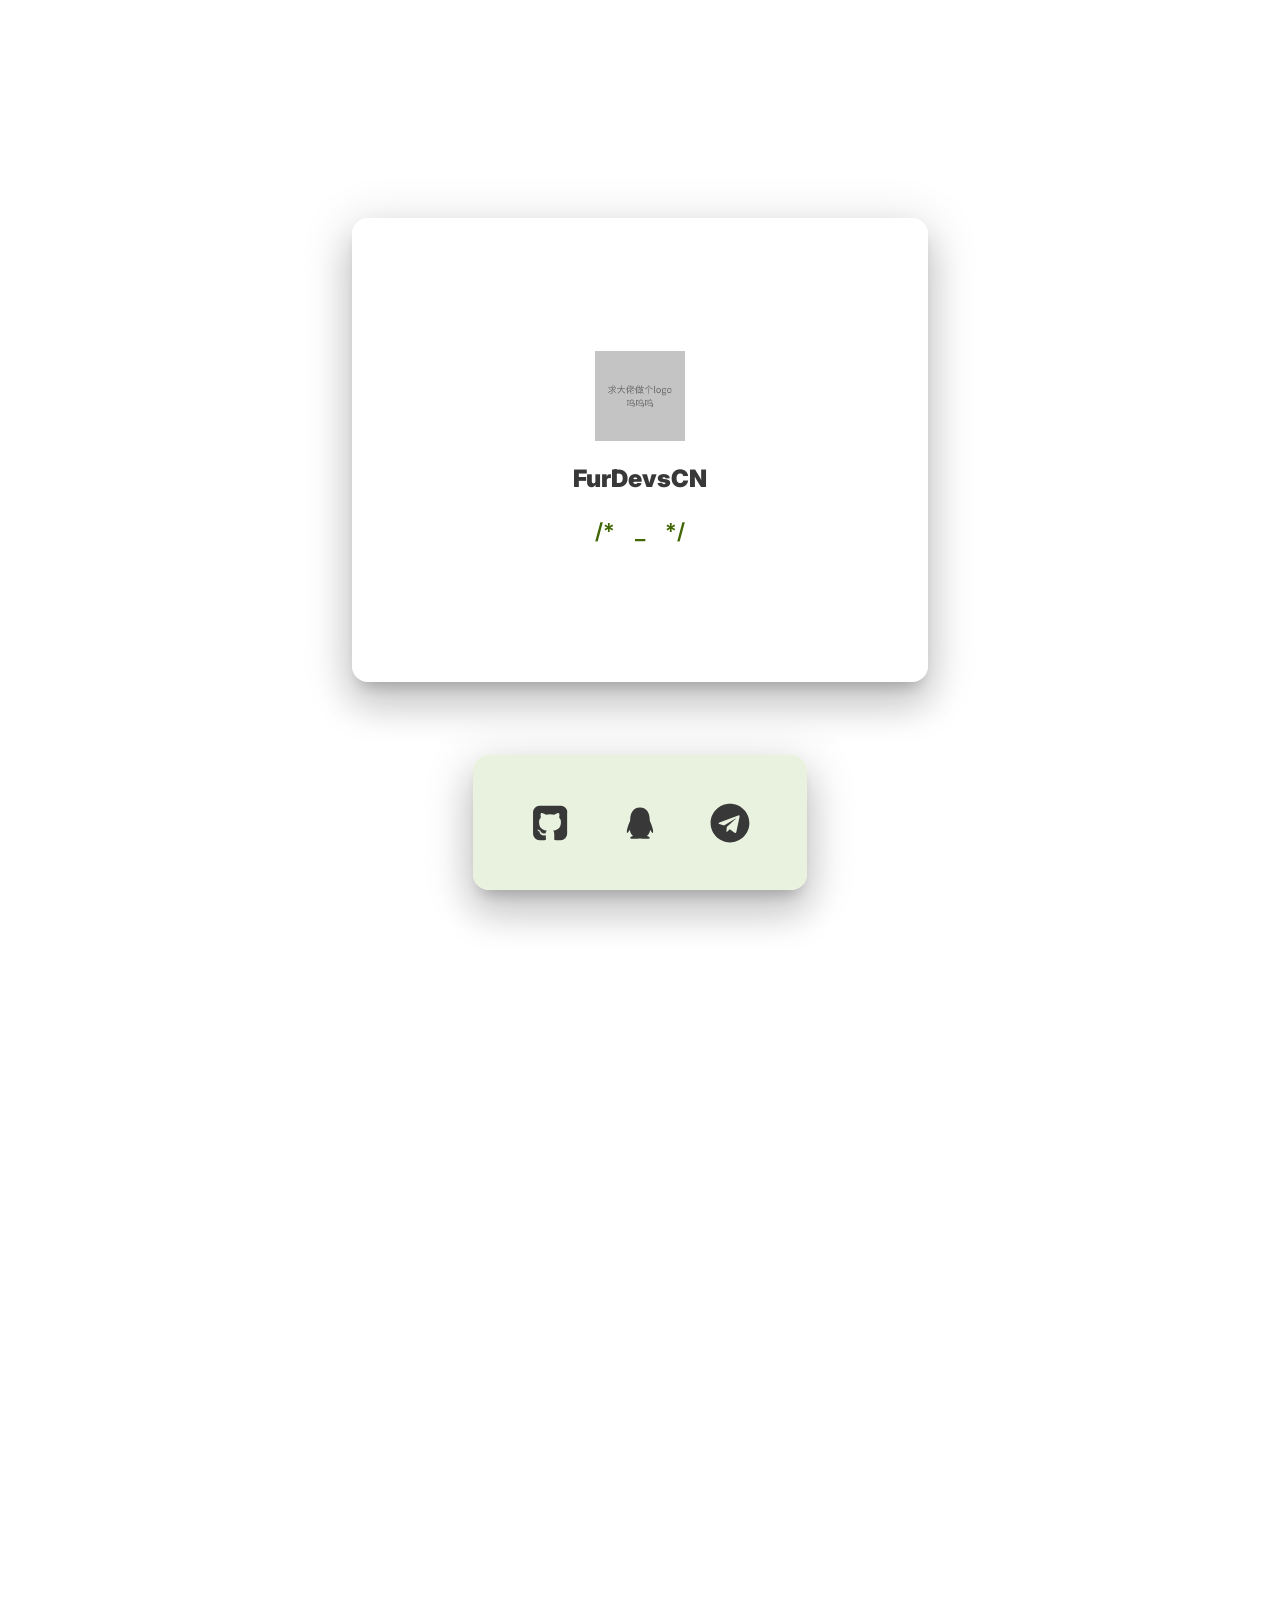
==== commit deacc828: "群變動 暫時移除了QQ群的鏈接" ====
--- a/docs/index.html
+++ b/docs/index.html
@@ -56,7 +56,7 @@
                     </svg>
                 </a>
                 <br>
-                <a href="https://jq.qq.com/?_wv=1027&k=QKvgHdm9" class="qq">
+                <a href="#" class="qq">
                     <svg class="svglogo textcolor-gray"
                         style="vertical-align: middle;fill: currentColor;overflow: hidden;" viewBox="0 0 1024 1024"
                         version="1.1" xmlns="http://www.w3.org/2000/svg" p-id="8437">
@@ -103,4 +103,4 @@
 <script src="index.js"></script>
 <script src="https://static.furl.ltd/console.js"></script>
 
-</html>+</html>
--- a/docs/index.css
+++ b/docs/index.css
@@ -278,6 +278,7 @@
 }
 
 .glass-card-background {
+  height: 80%;
   background: rgba(255, 255, 255, 0.5);
   -webkit-backdrop-filter: blur(50px);
   backdrop-filter: blur(5px);
@@ -350,4 +351,4 @@
 .card-member-desc a {
   text-decoration: none;
   color: var(--link-blue)
-}+}
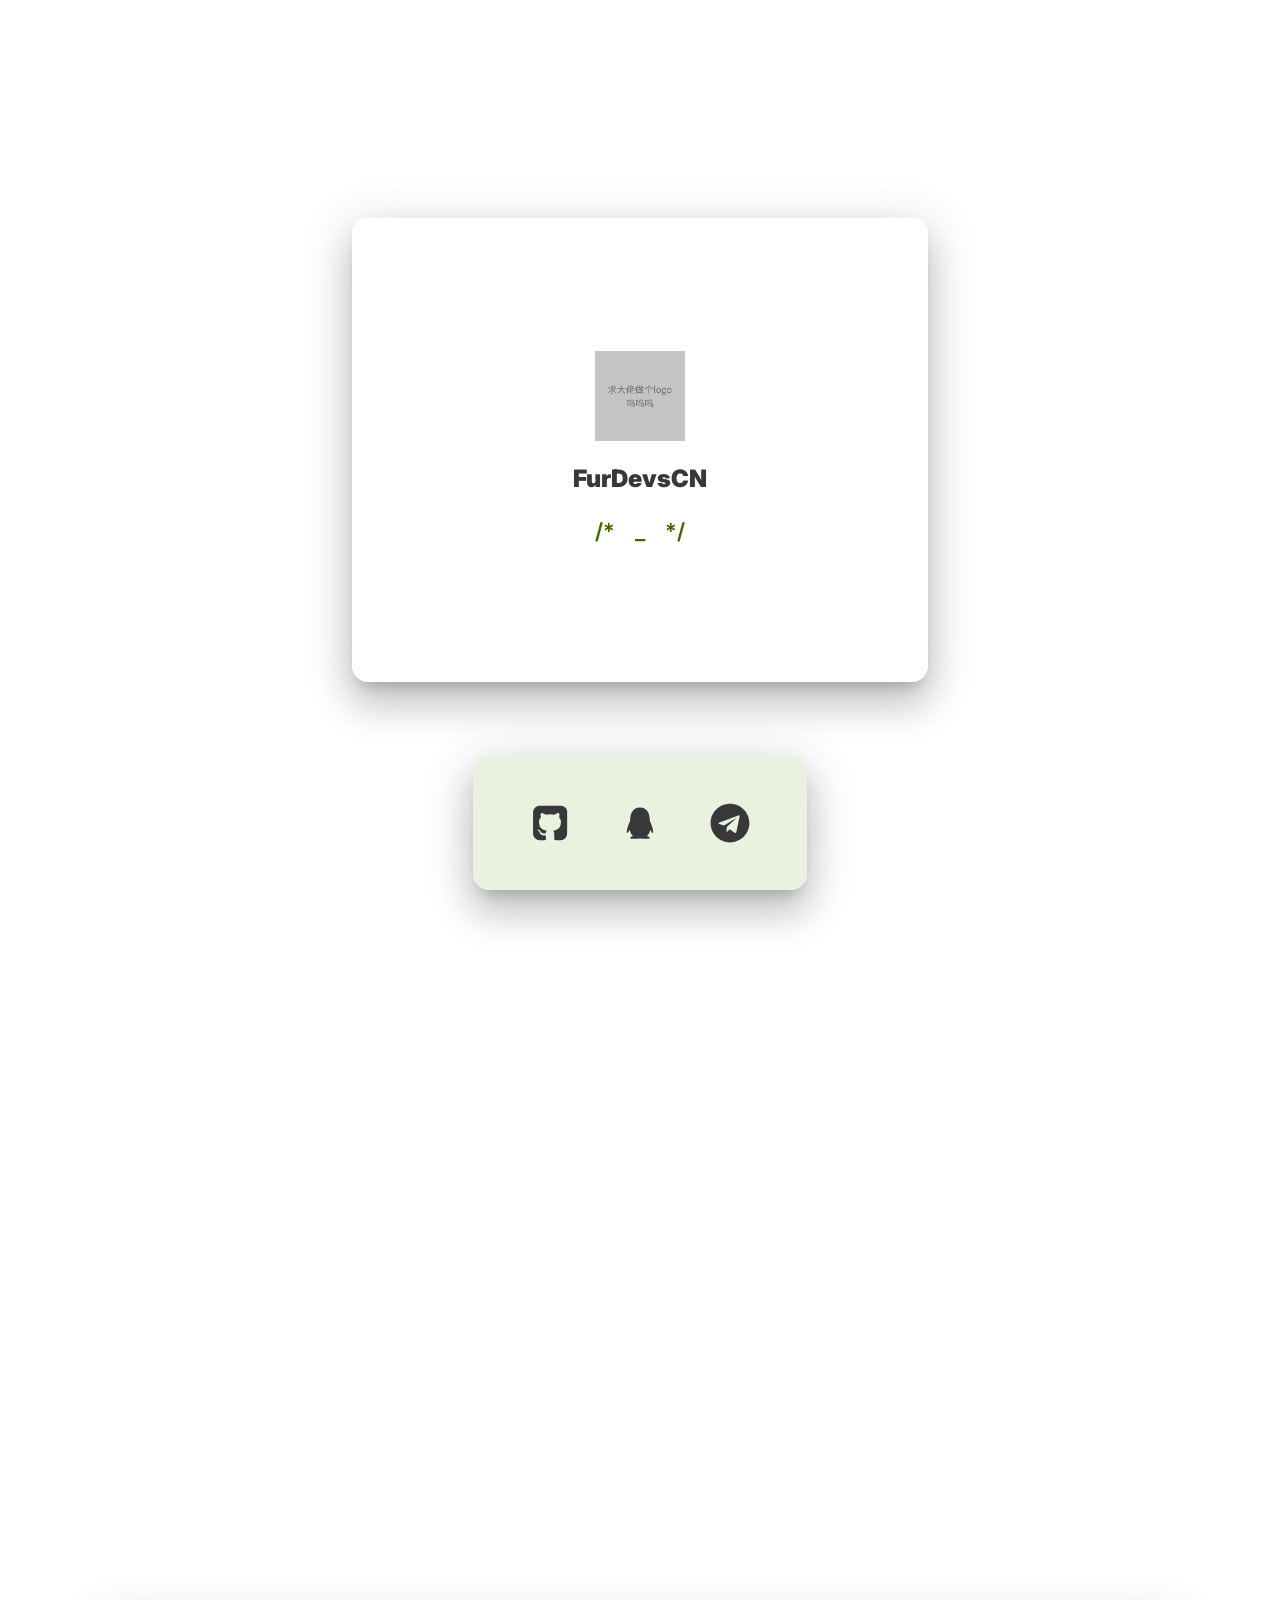
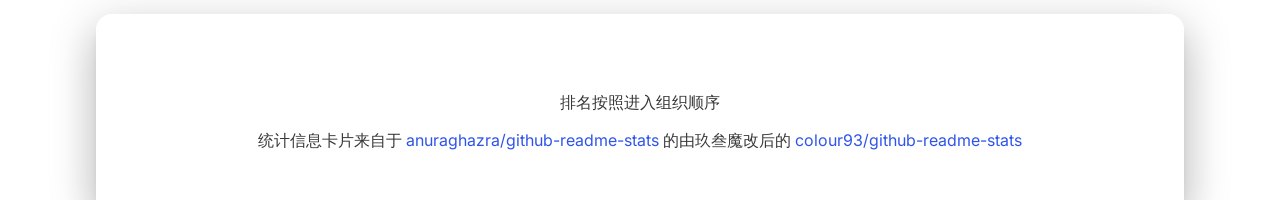
==== commit 868550cf: "Update index.html" ====
--- a/docs/index.html
+++ b/docs/index.html
@@ -56,7 +56,7 @@
                     </svg>
                 </a>
                 <br>
-                <a href="#" class="qq">
+                <a href="https://jq.qq.com/?_wv=1027&k=QKvgHdm9" class="qq">
                     <svg class="svglogo textcolor-gray"
                         style="vertical-align: middle;fill: currentColor;overflow: hidden;" viewBox="0 0 1024 1024"
                         version="1.1" xmlns="http://www.w3.org/2000/svg" p-id="8437">
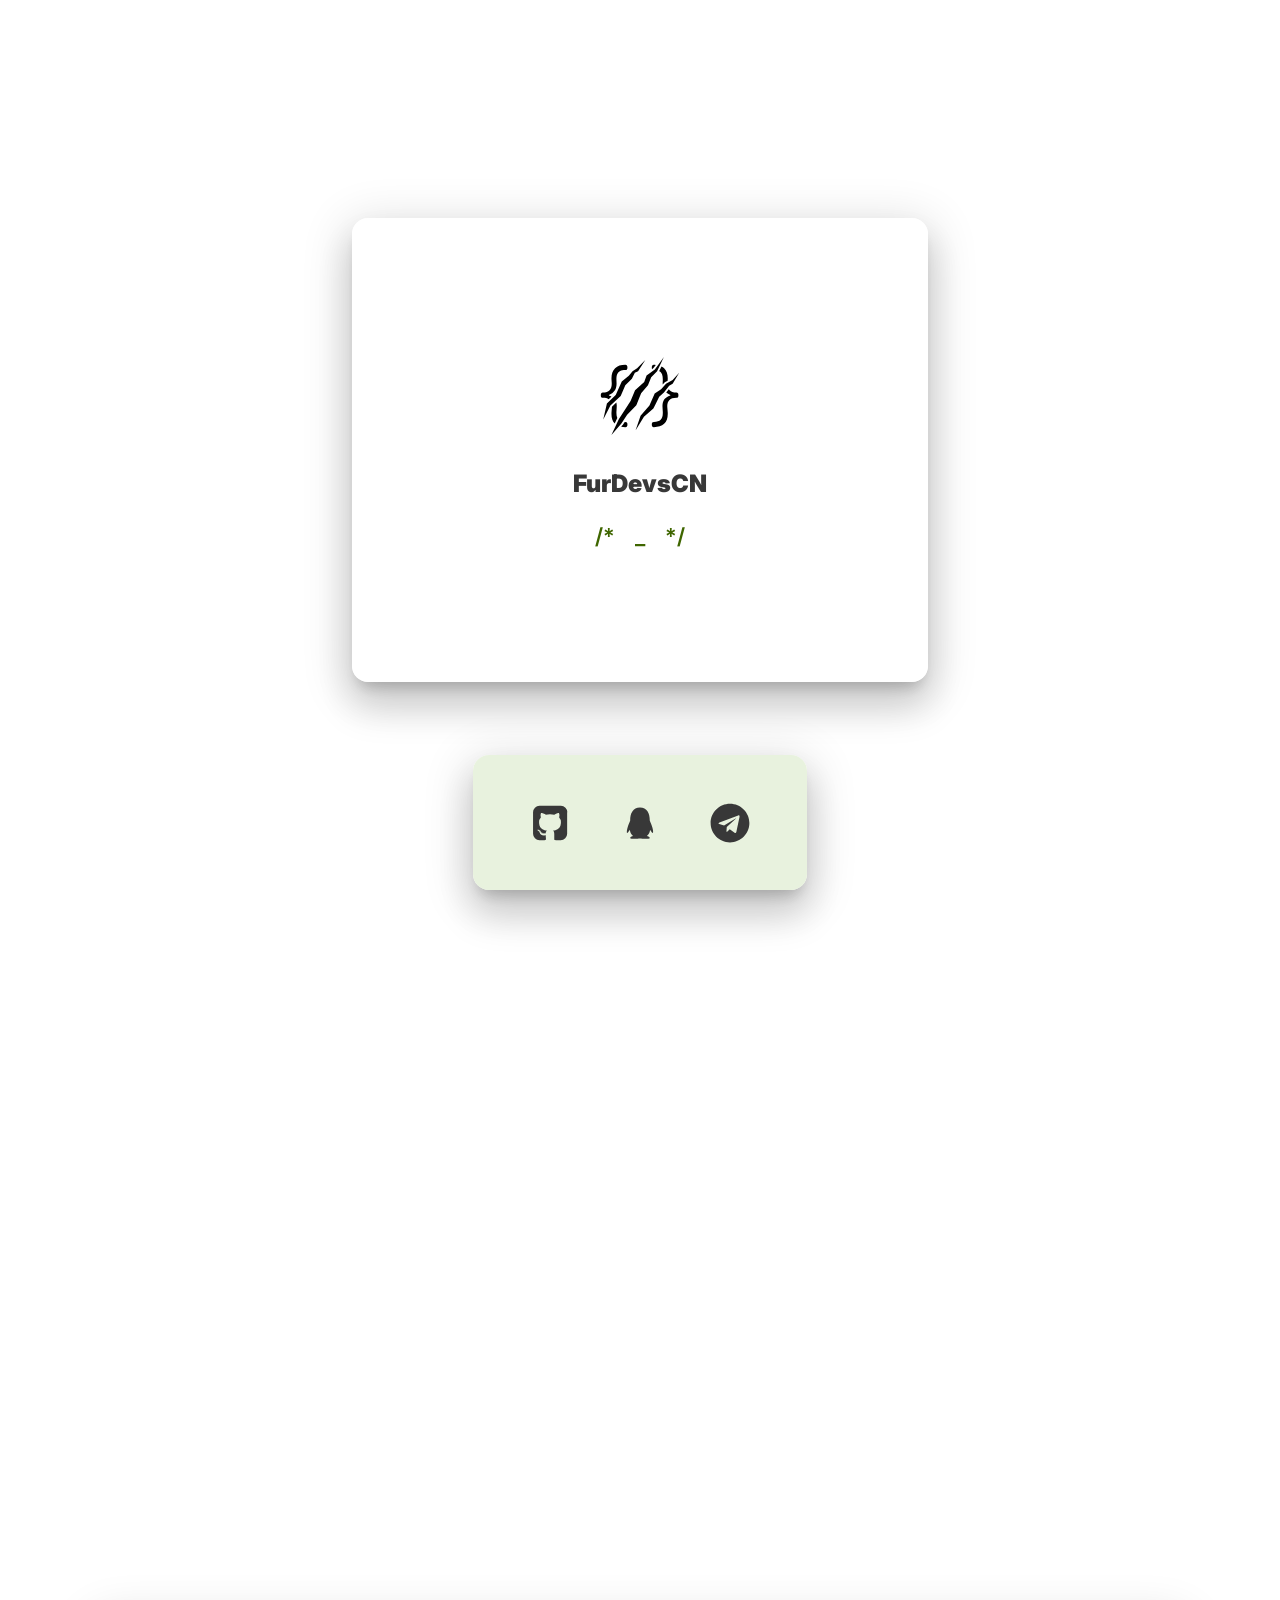
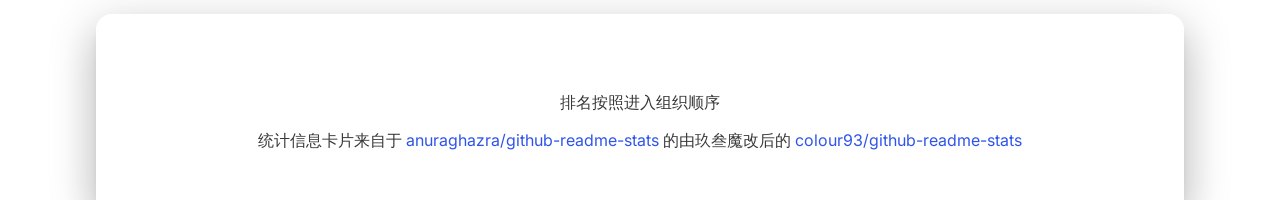
==== commit 1d58f544: "✨ 加入 Logo" ====
--- a/docs/index.html
+++ b/docs/index.html
@@ -6,6 +6,7 @@
     <meta name="viewport" content="width=device-width,initial-scale=1.0,maximum-scale=1.0,user-scalable=0">
     <meta lang="zh-cn">
     <title>FurDevsCN</title>
+    <link rel="icon" href="assets/FurDevsCN.svg" type="image/svg+xml" />
     <link rel="preconnect" href="https://fonts.gstatic.com">
     <link href="https://fonts.googleapis.com/css2?family=Inter:wght@300;400;500;600;700&display=swap" rel="stylesheet">
     <link rel="stylesheet" href="index.css">
@@ -22,7 +23,7 @@
 
     大笨比夙宸 (@SuChenawa https://github.com/suchenawa)
 
-    欢迎加入小动物开发交流群 https://dev.furl.ltd
+    欢迎加入小动物开发交流群 https://qq.furdevs.cn
 
 -->
 </head>
@@ -32,7 +33,7 @@
         <div class="card card-intro">
             <div class="logo">
                 <p style="text-align: center;">
-                    <img src="assets/temp_logo.png" alt="临时logo" width="100px" height="90px">
+                    <embed src="assets/FurDevsCN.svg" type="image/svg+xml" width="100px" />
                 </p>
                 <span>FurDevsCN</span>
             </div>
@@ -103,4 +104,4 @@
 <script src="index.js"></script>
 <script src="https://static.furl.ltd/console.js"></script>
 
-</html>
+</html>
